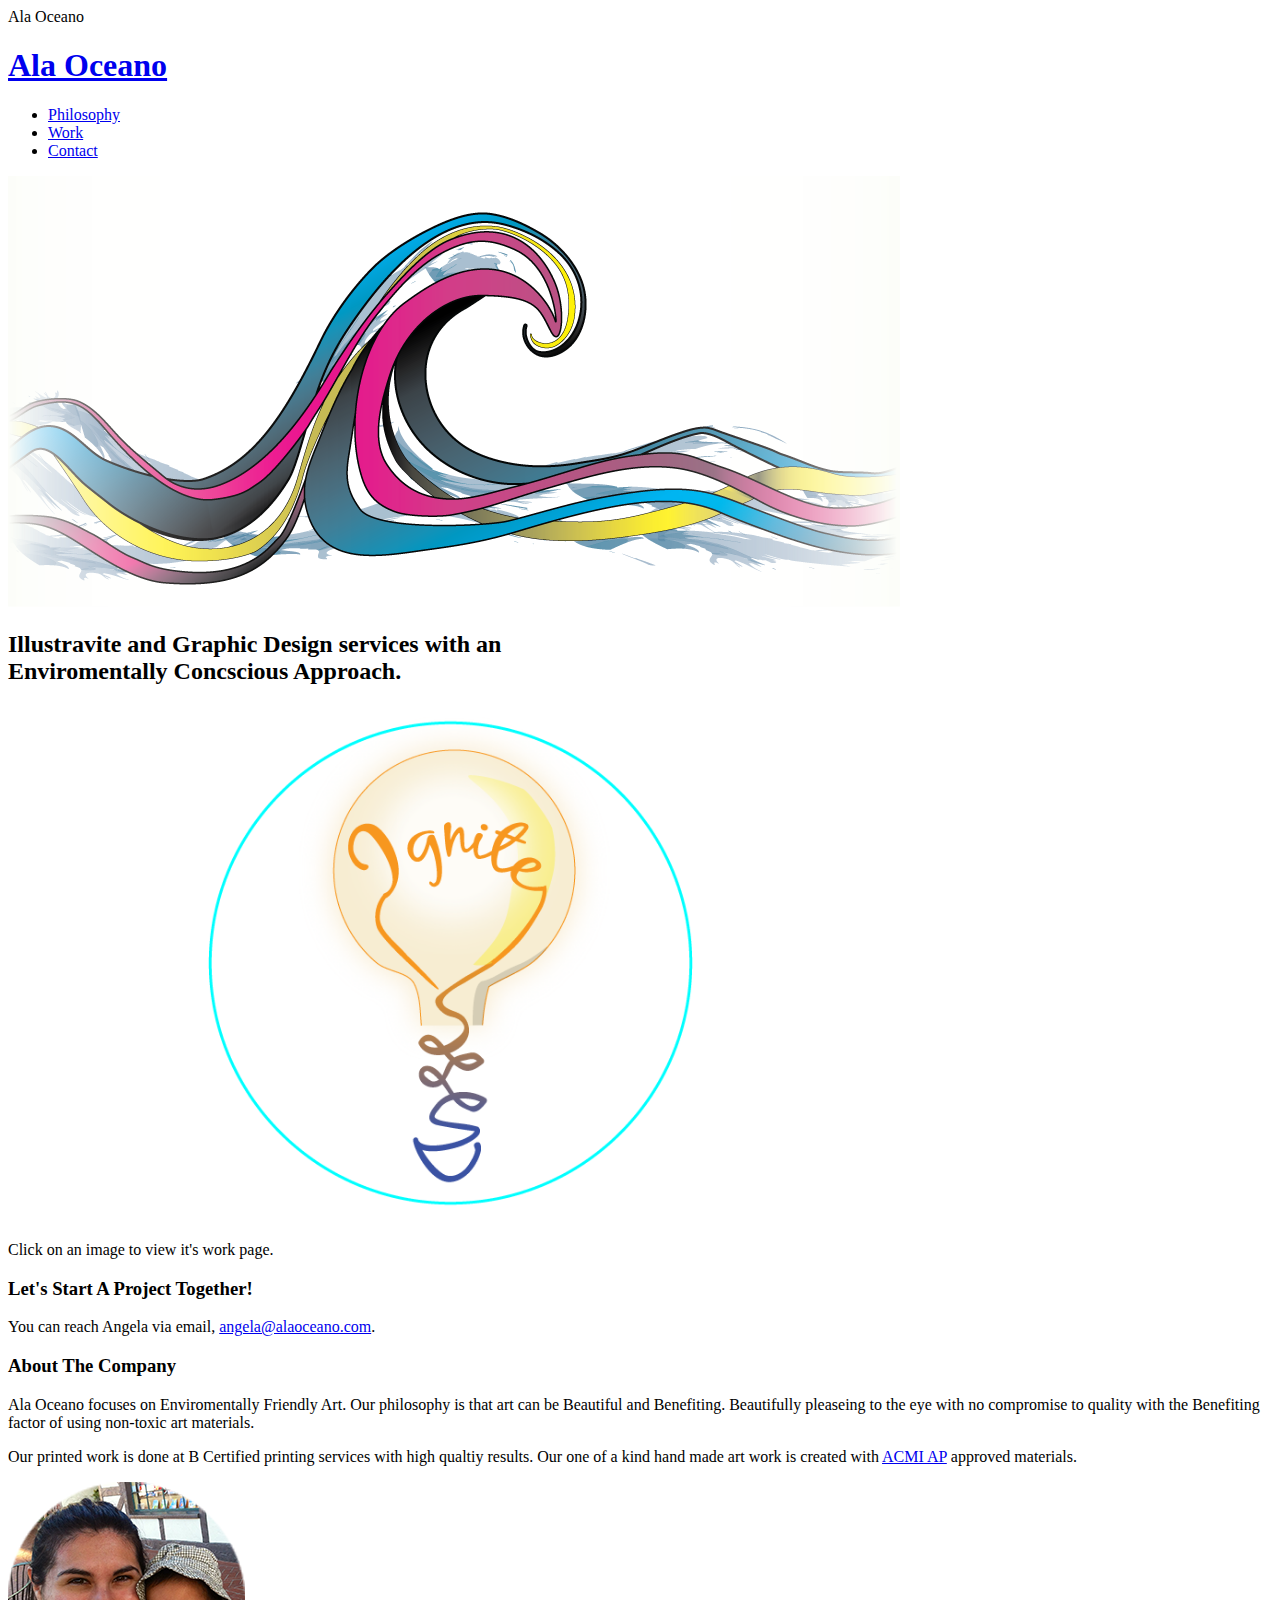
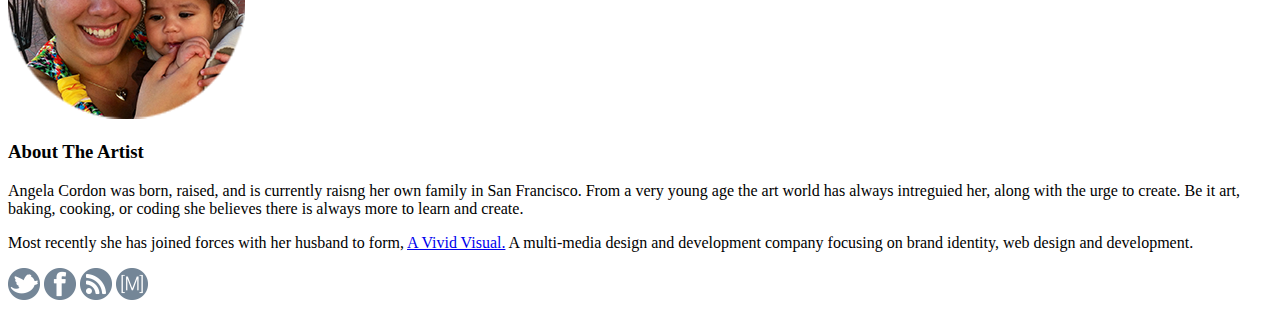
==== index.html @ 660a66fc "Initial Commit" ====
<!DOCTYPE HTML>
  <head>
    <meta charset=utf-8/>
    <meta name="viewport" content=

    <title>Ala Oceano</title>

    <script>
      // Picture element HTML5 shiv
      document.createElement( "picture" );
    </script>
    <script src="picturefill.js" async></script>

    <script>
      (function(i,s,o,g,r,a,m){i['GoogleAnalyticsObject']=r;i[r]=i[r]||function(){
      (i[r].q=i[r].q||[]).push(arguments)},i[r].l=1*new Date();a=s.createElement(o),
      m=s.getElementsByTagName(o)[0];a.async=1;a.src=g;m.parentNode.insertBefore(a,m)
      })(window,document,'script','//www.google-analytics.com/analytics.js','ga');

      ga('create', 'UA-50068618-1', 'alaoceano.com');
      ga('send', 'pageview');
    </script> <!---google analytics end-->


  </head>


<body>

<div class="header">

  <header>
    <h1 id="logo"><a href="http://www.alaoceano.com">Ala Oceano</a></h1>

    <nav id="menuContainer">
        <ul class="menu">
          <li><a class="smoothScroll" href="#philosophy">Philosophy</a></li>
          <li><a class="smoothScroll" href="#work">Work</a></li>
          <li><a class="smoothScroll" href="#contact">Contact</a></li>
        </ul>
    </nav>
  </header>

<div class="galleryContainer">
  <div id="Welcome">
    <img src="img/cmykWave.png" alt="CMYK Wave">
    <h2>Illustravite and Graphic Design services with an<br>Enviromentally Concscious Approach.</h2>
  </div>

  <div id="work">
    <div class="slideShow">
      <a href="javascript:slidelink()">
      <img src="img/igniteSlide.png" name="slide" border="0" width="70%" height="auto" /></a>
      <script type="text/javascript">
      </script>

      <script type="text/javascript">
      <!--
      var step=1
      var whichimage=1
      function slideit(){
      if (!document.images)
      return
      document.images.slide.src=eval("image"+step+".src")
      whichimage=step
      if (step<4)
      step++
      else
      step=1
      setTimeout("slideit()",4000)
      }
      slideit()
      function slidelink(){
      if (whichimage==1)
      window.location="#"
      else if (whichimage==2)
      window.location="train.html"
      else if (whichimage==3)
      window.location="western.html"
      else if (whichimage==4)
      window.location="#"
      }
      //-->

      </script>
    </div>

    <p>Click on an image to view it's work page.</p>
  </div>
</div> <!--end of galleryContainer-->

<div class="textContainer">
  <div id="contact">
    <h3>Let's Start A Project Together!</h3>
    <p>You can reach Angela via email, <a href="mailto:angela@alaoceano.com?Subject=Let's Collaborate!">angela@alaoceano.com</a>.</p>
  </div> <!--end of id=contact-->

  <div id="philosophy">
    <h3>About The Company</h3>
    <p>Ala Oceano focuses on Enviromentally Friendly Art.  Our philosophy is that art can be Beautiful and Benefiting.  Beautifully pleaseing to the eye with no compromise to quality with the Benefiting factor of using non-toxic art materials.</p>
    <p>Our printed work is done at B Certified printing services with high qualtiy results.  Our one of a kind hand made art work is created with <a href="http://www.acminet.org/" target="_blank">ACMI AP</a> approved materials.</p>

    <img src="img/portrait.png" alt="Portrait of the Artist with her son." id="portrait">

    <h3>About The Artist</h3>
    <p>Angela Cordon was born, raised, and is currently raisng
    her own family in San Francisco.  From a very young age the
    art world has always intreguied her, along with the urge to create.  Be it art, baking, cooking, or coding she believes there is always more to learn and create.</p>

    <p>Most recently she has joined forces with her husband to form, <a href="http://www.avividvisual.com" target="_blank">A Vivid Visual.</a>    A multi-media design and development company focusing on brand identity, web design and development.</p>
  </div><!--end of id=philosophy-->
</div> <!---end of textContainer-->

<div class="socialContainer">
  <div id="social">
    <a href="http://twitter.com/AlaOceano"target="_blank"><img src="img/twitter.png"></a>
    <a href="http://www.facebook.com/alaoceanosf" target="_blank"><img src="img/facebook.png"></a>
    <a href="http://alaoceano.tumblr.com/" target="_blank"><img src="img/tumblr.png"></a>
    <a href="http://www.mothercoders.org/" target="_blank"><img src="img/motherCoders.png"></a>
  </div><!--end of id=social-->
</div><!--end of socialContainer-->

<script src="js/jquery-1.7.1.min.js"></script>
<script type="text/javascript" src="js/smoothscroll.js"></script>

</body>
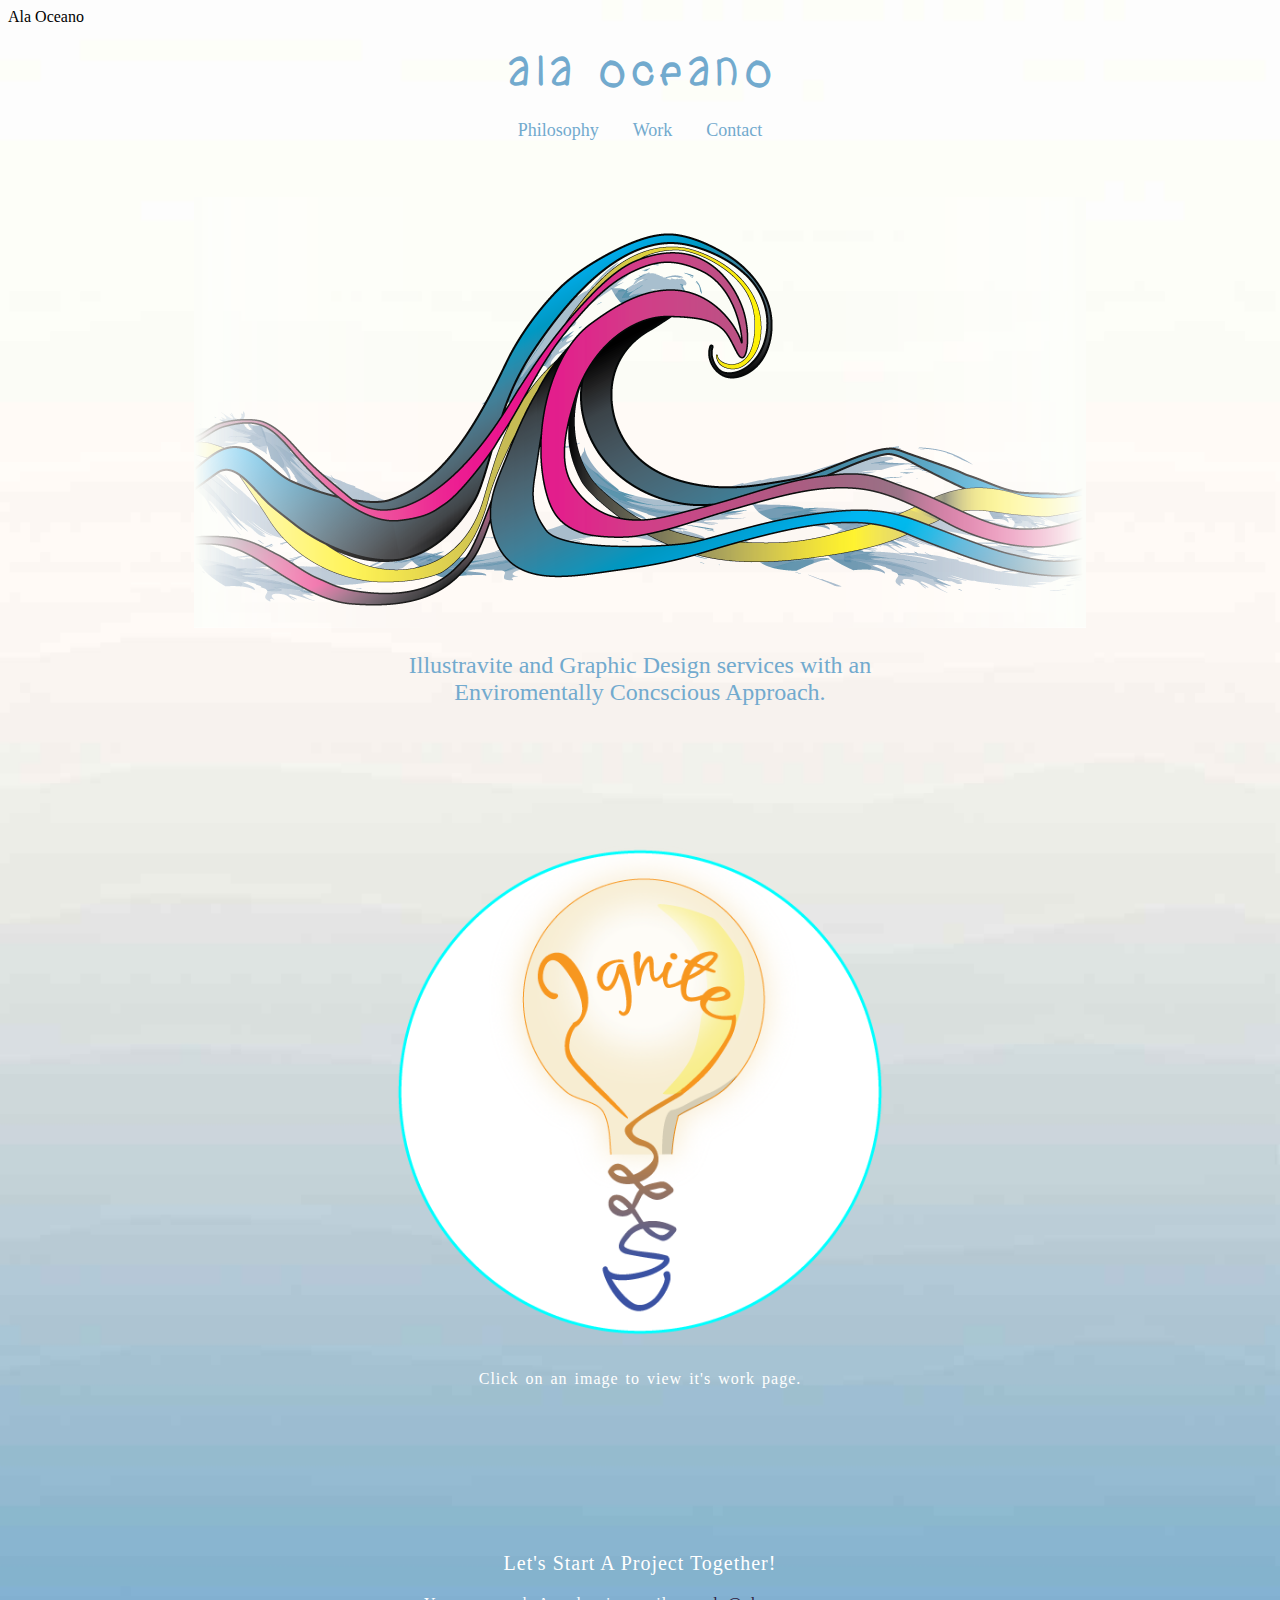
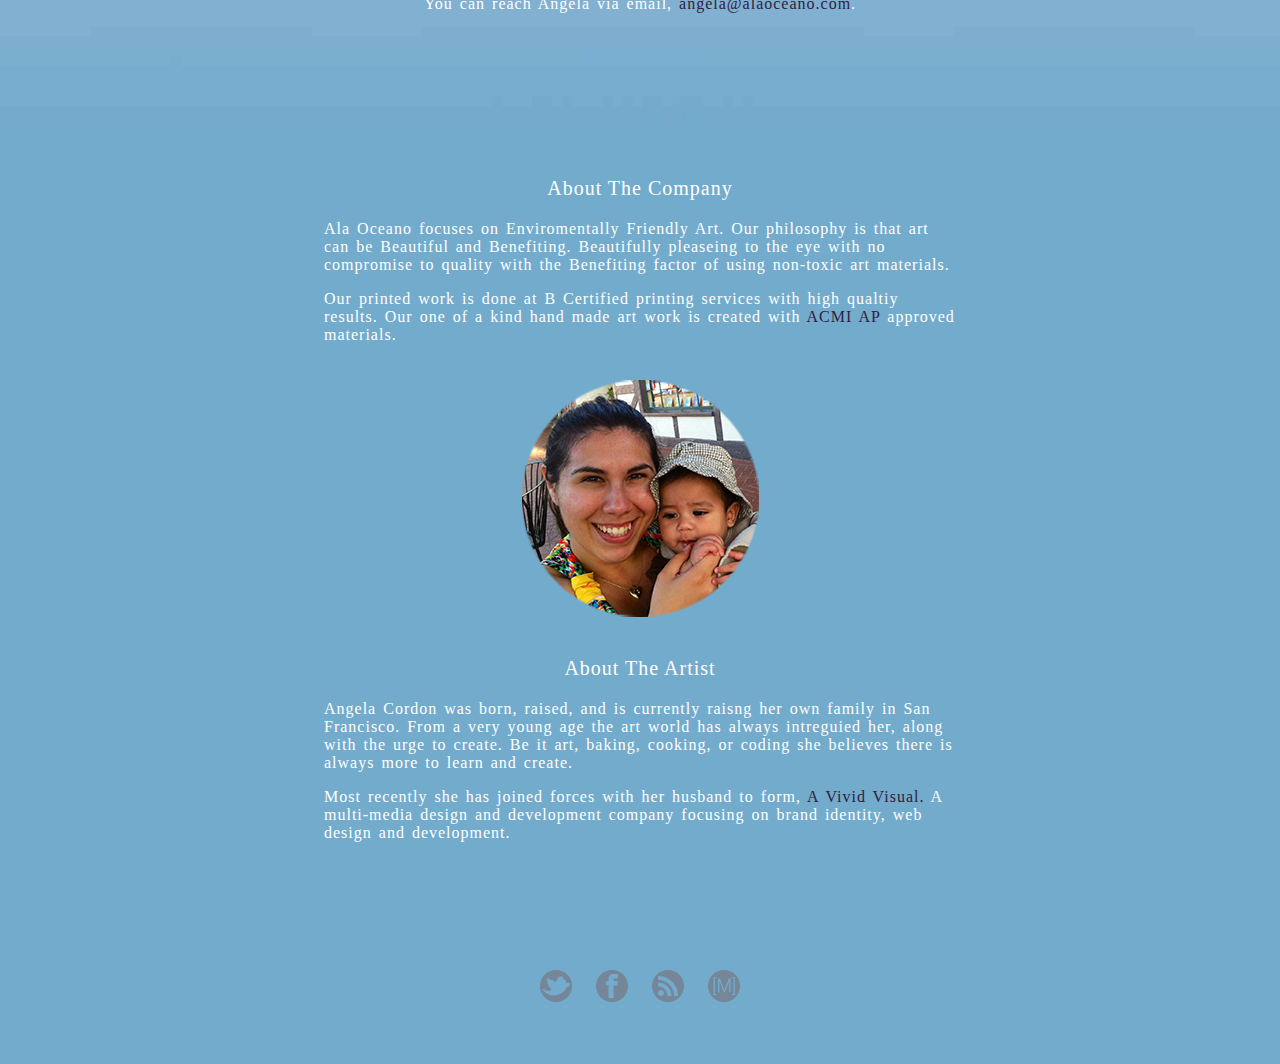
==== commit 87241b5f: "Update index.html" ====
--- a/index.html
+++ b/index.html
@@ -4,6 +4,9 @@
     <meta name="viewport" content=
 
     <title>Ala Oceano</title>
+    <link rel="stylesheet" type="text/css" href="css/style.css" />
+		<link rel="stylesheet" type="text/css" media="only screen and (min-width:50px) and (max-width:650px)" href="css/style.css" />
+		<link rel="stylesheet" type="text/css" media="only screen and (min-width:651px) and (max-width:900px)" href="css/style.css" />
 
     <script>
       // Picture element HTML5 shiv
--- a/css/style.css
+++ b/css/style.css
@@ -0,0 +1,166 @@
+@font-face {
+   font-family: 'standingonthestandingonthesun';
+   src: url('standingonthesun-webfont.eot');
+   src: url('standingonthesun-webfont.eot?#iefix') format('embedded-opentype'),
+        url('standingonthesun-webfont.woff') format('woff'),
+        url('standingonthesun-webfont.ttf') format('truetype'),
+        url('standingonthesun-webfont.svg#standingonthestandingonthesun') format('svg');
+   font-weight: normal;
+   font-style: normal;
+}
+
+body {
+	background-image: url(../img/background.jpg);
+	background-size: cover;
+}
+
+header {
+	text-align: center;
+	vertical-align: baseline;
+}
+
+h1#logo {
+	font-family: 'standingonthestandingonthesun';
+	color: #72aace;
+	font-size: 42px;
+	letter-spacing: 8px;
+	text-align: center;
+	margin-right: -8px;
+}
+
+a {
+	color: #72aace;
+	text-decoration: none;
+}
+
+.menu {
+	text-align: center;
+	padding: 0px;
+}
+
+ul {
+	padding: 0px;
+}
+
+li {
+	font-family: Avenir Next;
+	color: #72aace;
+	font-size: 18px;
+	text-align: center;
+	display: inline-block;
+	text-decoration:none;
+	margin-left: 15px;
+	margin-right: 15px;
+}
+
+h2 {
+	font-family: Avenir Next;
+	color: #72aace;
+	text-decoration: -0.5em;
+	text-align: center;
+	font-weight: normal;
+}
+
+h3 {
+	font-family: Avenir Next;
+	color: white;
+	font-size: 20px;
+	text-align: center;
+	letter-spacing: 1px;
+	font-weight: normal;
+}
+
+p {
+	font-family: Avenir Next;
+	color: white;
+	font-size: 16px;
+	letter-spacing: 1px;
+	word-spacing: 2px;
+}
+
+.galleryContainer {
+	text-align: center;
+	padding-top: 40px;
+}
+
+#work {
+	margin-top: 8em;
+}
+
+#contact {
+	padding-top: 1em;
+}
+
+#contact p {
+	text-align: center;
+}
+
+#contact a, #philosophy a {
+	color: #30203f;
+	text-decoration: none;
+}
+
+.textContainer {
+	vertical-align: baseline;
+	margin-top: 8em;
+	padding-left: 25%;
+	padding-right: 25%;
+}
+
+#philosophy {
+	margin-top: 8em;
+	padding-top: 1em;
+}
+
+#philosophy p h3 {
+	vertical-align: baseline;
+	margin-left: 20%;
+	margin-right: 20%;
+}
+
+img#portrait {
+	display: block;
+	margin-left: auto;
+	margin-right: auto;
+	padding-top: 20px;
+	padding-bottom: 20px;
+}
+
+.projectDescription {
+	vertical-align: baseline;
+	padding-top: 30px;
+	padding-left: 25%;
+	padding-right: 25%;
+}
+
+.projectDescription p {
+	color: #72aace;
+}
+
+.projectDescription h3 {
+	color: #72aace;
+}
+
+.projectDescription img {
+	display: block;
+	margin-left: auto;
+	margin-right: auto;
+	padding-top: 20px;
+	padding-bottom: 20px;
+}
+
+.banner img {
+	width: 70%;
+	display: block;
+	margin-left: auto;
+	margin-right: auto;
+	padding-top: 20px;
+	padding-bottom: 20px;
+}
+
+.socialContainer {
+	text-align: center;
+	margin-top: 8em;
+	padding-bottom: 50px;
+	letter-spacing: 20px;
+}--- a/css/style.css
+++ b/css/style.css
@@ -0,0 +1,166 @@
+@font-face {
+   font-family: 'standingonthestandingonthesun';
+   src: url('standingonthesun-webfont.eot');
+   src: url('standingonthesun-webfont.eot?#iefix') format('embedded-opentype'),
+        url('standingonthesun-webfont.woff') format('woff'),
+        url('standingonthesun-webfont.ttf') format('truetype'),
+        url('standingonthesun-webfont.svg#standingonthestandingonthesun') format('svg');
+   font-weight: normal;
+   font-style: normal;
+}
+
+body {
+	background-image: url(../img/background.jpg);
+	background-size: cover;
+}
+
+header {
+	text-align: center;
+	vertical-align: baseline;
+}
+
+h1#logo {
+	font-family: 'standingonthestandingonthesun';
+	color: #72aace;
+	font-size: 42px;
+	letter-spacing: 8px;
+	text-align: center;
+	margin-right: -8px;
+}
+
+a {
+	color: #72aace;
+	text-decoration: none;
+}
+
+.menu {
+	text-align: center;
+	padding: 0px;
+}
+
+ul {
+	padding: 0px;
+}
+
+li {
+	font-family: Avenir Next;
+	color: #72aace;
+	font-size: 18px;
+	text-align: center;
+	display: inline-block;
+	text-decoration:none;
+	margin-left: 15px;
+	margin-right: 15px;
+}
+
+h2 {
+	font-family: Avenir Next;
+	color: #72aace;
+	text-decoration: -0.5em;
+	text-align: center;
+	font-weight: normal;
+}
+
+h3 {
+	font-family: Avenir Next;
+	color: white;
+	font-size: 20px;
+	text-align: center;
+	letter-spacing: 1px;
+	font-weight: normal;
+}
+
+p {
+	font-family: Avenir Next;
+	color: white;
+	font-size: 16px;
+	letter-spacing: 1px;
+	word-spacing: 2px;
+}
+
+.galleryContainer {
+	text-align: center;
+	padding-top: 40px;
+}
+
+#work {
+	margin-top: 8em;
+}
+
+#contact {
+	padding-top: 1em;
+}
+
+#contact p {
+	text-align: center;
+}
+
+#contact a, #philosophy a {
+	color: #30203f;
+	text-decoration: none;
+}
+
+.textContainer {
+	vertical-align: baseline;
+	margin-top: 8em;
+	padding-left: 25%;
+	padding-right: 25%;
+}
+
+#philosophy {
+	margin-top: 8em;
+	padding-top: 1em;
+}
+
+#philosophy p h3 {
+	vertical-align: baseline;
+	margin-left: 20%;
+	margin-right: 20%;
+}
+
+img#portrait {
+	display: block;
+	margin-left: auto;
+	margin-right: auto;
+	padding-top: 20px;
+	padding-bottom: 20px;
+}
+
+.projectDescription {
+	vertical-align: baseline;
+	padding-top: 30px;
+	padding-left: 25%;
+	padding-right: 25%;
+}
+
+.projectDescription p {
+	color: #72aace;
+}
+
+.projectDescription h3 {
+	color: #72aace;
+}
+
+.projectDescription img {
+	display: block;
+	margin-left: auto;
+	margin-right: auto;
+	padding-top: 20px;
+	padding-bottom: 20px;
+}
+
+.banner img {
+	width: 70%;
+	display: block;
+	margin-left: auto;
+	margin-right: auto;
+	padding-top: 20px;
+	padding-bottom: 20px;
+}
+
+.socialContainer {
+	text-align: center;
+	margin-top: 8em;
+	padding-bottom: 50px;
+	letter-spacing: 20px;
+}--- a/css/style.css
+++ b/css/style.css
@@ -0,0 +1,166 @@
+@font-face {
+   font-family: 'standingonthestandingonthesun';
+   src: url('standingonthesun-webfont.eot');
+   src: url('standingonthesun-webfont.eot?#iefix') format('embedded-opentype'),
+        url('standingonthesun-webfont.woff') format('woff'),
+        url('standingonthesun-webfont.ttf') format('truetype'),
+        url('standingonthesun-webfont.svg#standingonthestandingonthesun') format('svg');
+   font-weight: normal;
+   font-style: normal;
+}
+
+body {
+	background-image: url(../img/background.jpg);
+	background-size: cover;
+}
+
+header {
+	text-align: center;
+	vertical-align: baseline;
+}
+
+h1#logo {
+	font-family: 'standingonthestandingonthesun';
+	color: #72aace;
+	font-size: 42px;
+	letter-spacing: 8px;
+	text-align: center;
+	margin-right: -8px;
+}
+
+a {
+	color: #72aace;
+	text-decoration: none;
+}
+
+.menu {
+	text-align: center;
+	padding: 0px;
+}
+
+ul {
+	padding: 0px;
+}
+
+li {
+	font-family: Avenir Next;
+	color: #72aace;
+	font-size: 18px;
+	text-align: center;
+	display: inline-block;
+	text-decoration:none;
+	margin-left: 15px;
+	margin-right: 15px;
+}
+
+h2 {
+	font-family: Avenir Next;
+	color: #72aace;
+	text-decoration: -0.5em;
+	text-align: center;
+	font-weight: normal;
+}
+
+h3 {
+	font-family: Avenir Next;
+	color: white;
+	font-size: 20px;
+	text-align: center;
+	letter-spacing: 1px;
+	font-weight: normal;
+}
+
+p {
+	font-family: Avenir Next;
+	color: white;
+	font-size: 16px;
+	letter-spacing: 1px;
+	word-spacing: 2px;
+}
+
+.galleryContainer {
+	text-align: center;
+	padding-top: 40px;
+}
+
+#work {
+	margin-top: 8em;
+}
+
+#contact {
+	padding-top: 1em;
+}
+
+#contact p {
+	text-align: center;
+}
+
+#contact a, #philosophy a {
+	color: #30203f;
+	text-decoration: none;
+}
+
+.textContainer {
+	vertical-align: baseline;
+	margin-top: 8em;
+	padding-left: 25%;
+	padding-right: 25%;
+}
+
+#philosophy {
+	margin-top: 8em;
+	padding-top: 1em;
+}
+
+#philosophy p h3 {
+	vertical-align: baseline;
+	margin-left: 20%;
+	margin-right: 20%;
+}
+
+img#portrait {
+	display: block;
+	margin-left: auto;
+	margin-right: auto;
+	padding-top: 20px;
+	padding-bottom: 20px;
+}
+
+.projectDescription {
+	vertical-align: baseline;
+	padding-top: 30px;
+	padding-left: 25%;
+	padding-right: 25%;
+}
+
+.projectDescription p {
+	color: #72aace;
+}
+
+.projectDescription h3 {
+	color: #72aace;
+}
+
+.projectDescription img {
+	display: block;
+	margin-left: auto;
+	margin-right: auto;
+	padding-top: 20px;
+	padding-bottom: 20px;
+}
+
+.banner img {
+	width: 70%;
+	display: block;
+	margin-left: auto;
+	margin-right: auto;
+	padding-top: 20px;
+	padding-bottom: 20px;
+}
+
+.socialContainer {
+	text-align: center;
+	margin-top: 8em;
+	padding-bottom: 50px;
+	letter-spacing: 20px;
+}